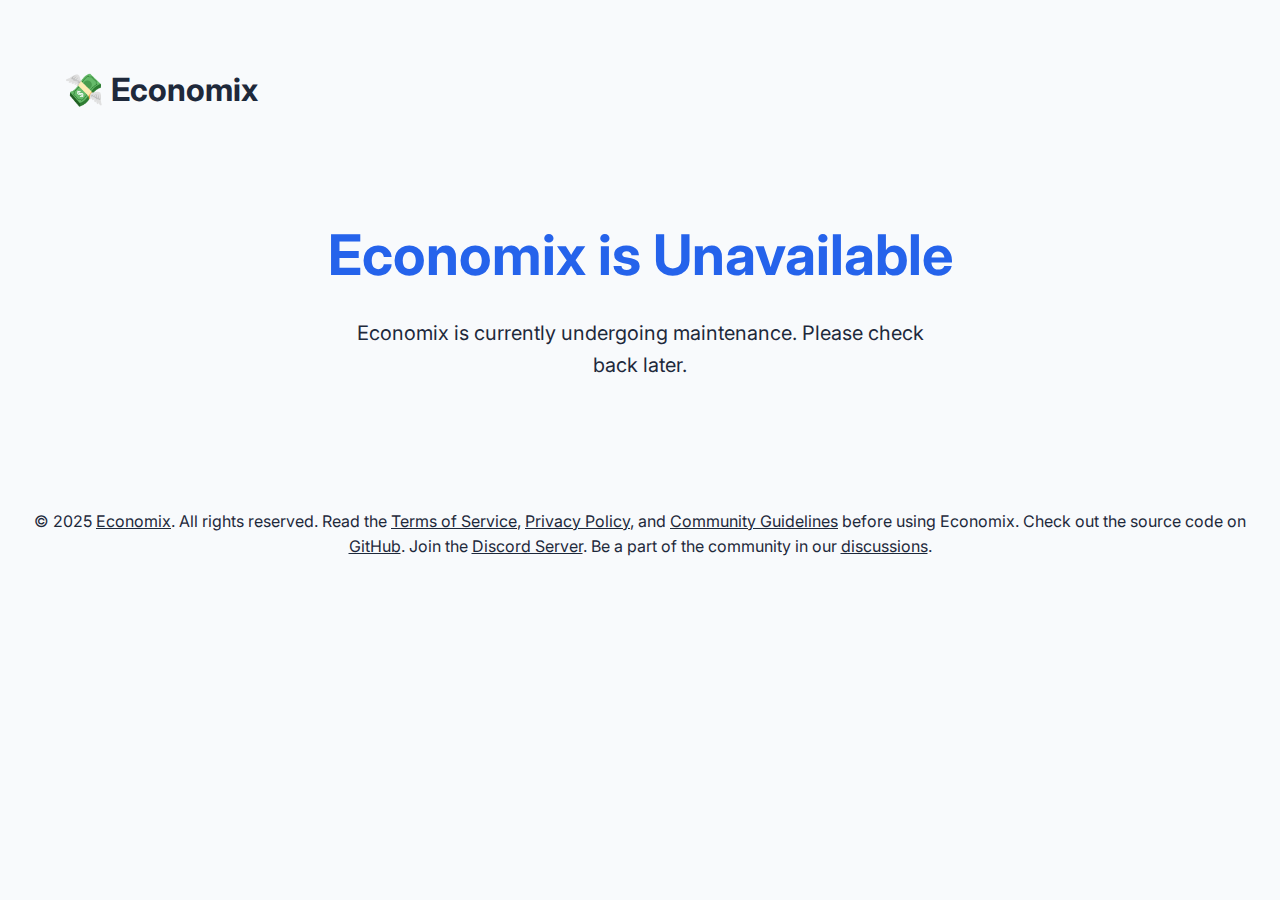
==== unavailable.html @ 11b1a0e7 "add unavailable page" ====
<!DOCTYPE html>
<html lang="en">

  <head>
    <!-- Charset & Viewport -->
    <meta charset="UTF-8" />
    <meta name="viewport" content="width=device-width, initial-scale=1.0" />

    <!-- Font -->
    <link rel="preconnect" href="https://fonts.googleapis.com">
    <link rel="preconnect" href="https://fonts.gstatic.com" crossorigin>
    <link
      href="https://fonts.googleapis.com/css2?family=Inter:ital,opsz,wght@0,14..32,100..900;1,14..32,100..900&display=swap"
      rel="stylesheet">

    <!-- SEO -->
    <meta name="description" content="Economix: The ultimate game of trade, risk, and reward">
    <meta name="keywords"
      content="Economix, game, buying, selling, marketplace, trade, economy, fun, fun game, cool game">
    <meta property="og:title" content="Economix - The Game of Trade">
    <meta property="og:description"
      content="Economix is a game where you can buy, sell, and trade your way to the top.">
    <meta property="og:url" content="https://economix.lol">
    <meta property="og:type" content="website">
    <meta name="twitter:card" content="summary">
    <meta name="twitter:title" content="Economix - The Game of Trade">
    <meta name="twitter:description"
      content="Economix is a game where you can buy, sell, and trade your way to the top. It's super fun and you should play it.">

    <link rel="stylesheet" href="styles.css" />

    <title>Economix is Unavailable</title>
  </head>

  <body>
    <div class="container">
      <div id="homepage">
        <nav class="hero-nav">
          <h1>💸 Economix</h1>
        </nav>

        <section class="hero">
          <div class="hero-content">
            <h2>Economix is Unavailable</h2>
            <p class="hero-subtitle">
              Economix is currently undergoing maintenance. Please check back later.
            </p>
          </div>
        </section>
      </div>
    </div>

    <div class="footer">
      <p>&copy; 2025 <a href="https://github.com/economix-app">Economix</a>. All rights reserved. Read the <a
          href="https://community.economix.lol/policies/tos.html">Terms of Service</a>, <a
          href="https://community.economix.lol/policies/privacy.html">Privacy Policy</a>, and <a
          href="https://community.economix.lol/policies/guidelines.html">Community Guidelines</a> before using Economix.
        Check out the
        source code on <a href="https://github.com/economix-app" target="_blank">GitHub</a>. Join the <a
          href="https://discord.gg/VwgTgnNe5T" target="_blank">Discord Server</a>. Be a part of the community in our <a
          href="https://github.com/orgs/economix-app/discussions">discussions</a>.
      </p>
    </div>
  </body>

</html>
---- styles.css ----
:root {
  /* Light Theme */
  --primary: #2563eb;
  --secondary: #3b82f6;
  --success: #22c55e;
  --danger: #ef4444;
  --background: #f8fafc;
  --card-bg: #ffffff;
  --text: #1e293b;
  --border: #e2e8f0;
  --modal-bg: #ffffff;
  --shadow: rgba(0, 0, 0, 0.05);
  --system-message: #f0fdf4;
  --admin-message: #eff6ff;
  --mod-message: #fef2f2;
  --media-message: #f3f4f6;
  --own-message: #e0e7ff;
  --rare: #0000ff;
  --epic: #bd1fdd;
  --legendary: #ffa500;
  --godlike: #ffff00;
}

[data-theme="dark"] {
  /* Dark Theme */
  --primary: #3b82f6;
  --secondary: #60a5fa;
  --success: #22c55e;
  --danger: #ef4444;
  --background: #1a1a1a;
  --card-bg: #2d2d2d;
  --text: #ffffff;
  --border: #404040;
  --modal-bg: #2d2d2d;
  --shadow: rgba(0, 0, 0, 0.2);
  --system-message: rgba(240, 253, 244, 0.1);
  --admin-message: rgba(239, 246, 255, 0.1);
  --mod-message: rgba(254, 242, 242, 0.1);
  --media-message: rgba(243, 244, 246, 0.1);
  --own-message: rgba(224, 231, 255, 0.1);
}

[data-theme="sepia"] {
  --primary: #8B4513;
  --secondary: #A0522D;
  --success: #228B22;
  --danger: #B22222;
  --background: #FDF5E6;
  --card-bg: #FFF8DC;
  --text: #5C4033;
  --border: #DEB887;
  --modal-bg: #FFF8DC;
  --shadow: rgba(0, 0, 0, 0.1);
  --system-message: #F5F5DC;
  --admin-message: #FAEBD7;
  --mod-message: #FFE4C4;
  --media-message: #FDF5E6;
  --own-message: #FFFACD;
}

[data-theme="solarized"] {
  --primary: #268bd2;
  --secondary: #2aa198;
  --success: #859900;
  --danger: #dc322f;
  --background: #fdf6e3;
  --card-bg: #eee8d5;
  --text: #657b83;
  --border: #93a1a1;
  --modal-bg: #eee8d5;
  --shadow: rgba(0, 0, 0, 0.1);
  --system-message: #b58900;
  --admin-message: #cb4b16;
  --mod-message: #d33682;
  --media-message: #268bd2;
  --own-message: #6c71c4;
}

[data-theme="nord"] {
  --primary: #5e81ac;
  --secondary: #81a1c1;
  --success: #a3be8c;
  --danger: #bf616a;
  --background: #2e3440;
  --card-bg: #3b4252;
  --text: #eceff4;
  --border: #434c5e;
  --modal-bg: #3b4252;
  --shadow: rgba(0, 0, 0, 0.2);
  --system-message: rgba(163, 190, 140, 0.1);
  --admin-message: rgba(129, 161, 193, 0.1);
  --mod-message: rgba(191, 97, 106, 0.1);
  --media-message: rgba(94, 129, 172, 0.1);
  --own-message: rgba(94, 129, 172, 0.1);
}

[data-theme="dracula"] {
  --primary: #bd93f9;
  --secondary: #ff79c6;
  --success: #50fa7b;
  --danger: #ff5555;
  --background: #282a36;
  --card-bg: #44475a;
  --text: #f8f8f2;
  --border: #6272a4;
  --modal-bg: #44475a;
  --shadow: rgba(0, 0, 0, 0.2);
  --system-message: rgba(80, 250, 123, 0.1);
  --admin-message: rgba(189, 147, 249, 0.1);
  --mod-message: rgba(255, 85, 85, 0.1);
  --media-message: rgba(255, 121, 198, 0.1);
  --own-message: rgba(255, 121, 198, 0.1);
}

[data-theme="monokai"] {
  --primary: #66d9ef;
  --secondary: #fd971f;
  --success: #a6e22e;
  --danger: #f92672;
  --background: #272822;
  --card-bg: #3e3d32;
  --text: #f8f8f2;
  --border: #75715e;
  --modal-bg: #3e3d32;
  --shadow: rgba(0, 0, 0, 0.2);
  --system-message: rgba(166, 226, 46, 0.1);
  --admin-message: rgba(102, 217, 239, 0.1);
  --mod-message: rgba(249, 38, 114, 0.1);
  --media-message: rgba(253, 151, 31, 0.1);
  --own-message: rgba(253, 151, 31, 0.1);
}

[data-theme="gruvbox"] {
  --primary: #458588;
  --secondary: #d79921;
  --success: #98971a;
  --danger: #cc241d;
  --background: #282828;
  --card-bg: #3c3836;
  --text: #ebdbb2;
  --border: #665c54;
  --modal-bg: #3c3836;
  --shadow: rgba(0, 0, 0, 0.2);
  --system-message: rgba(152, 151, 26, 0.1);
  --admin-message: rgba(69, 133, 136, 0.1);
  --mod-message: rgba(204, 36, 29, 0.1);
  --media-message: rgba(215, 153, 33, 0.1);
  --own-message: rgba(215, 153, 33, 0.1);
}

[data-theme="oceanic"] {
  --primary: #4ec9b0;
  --secondary: #c594c5;
  --success: #99c794;
  --danger: #ec5f67;
  --background: #1b2b34;
  --card-bg: #343d46;
  --text: #d8dee9;
  --border: #65737e;
  --modal-bg: #343d46;
  --shadow: rgba(0, 0, 0, 0.2);
  --system-message: rgba(153, 199, 148, 0.1);
  --admin-message: rgba(197, 148, 197, 0.1);
  --mod-message: rgba(236, 95, 103, 0.1);
  --media-message: rgba(78, 201, 176, 0.1);
  --own-message: rgba(78, 201, 176, 0.1);
}

[data-theme="tokyonight"] {
  --primary: #7aa2f7;
  --secondary: #bb9af7;
  --success: #9ece6a;
  --danger: #f7768e;
  --background: #1a1b26;
  --card-bg: #24283b;
  --text: #c0caf5;
  --border: #3b4261;
  --modal-bg: #24283b;
  --shadow: rgba(0, 0, 0, 0.3);
  --system-message: rgba(158, 206, 106, 0.1);
  --admin-message: rgba(122, 162, 247, 0.1);
  --mod-message: rgba(247, 118, 142, 0.1);
  --media-message: rgba(187, 154, 247, 0.1);
  --own-message: rgba(187, 154, 247, 0.1);
}


[data-theme="pastel"] {
  --primary: #a2bffe;
  --secondary: #f4b8e4;
  --success: #b4e4c6;
  --danger: #ff9999;
  --background: #f5f5f5;
  --card-bg: #ffffff;
  --text: #555555;
  --border: #e0e0e0;
  --modal-bg: #ffffff;
  --shadow: rgba(0, 0, 0, 0.05);
  --system-message: #e6f3e6;
  --admin-message: #e6f0fa;
  --mod-message: #ffe6e6;
  --media-message: #f0e6fa;
  --own-message: #f0e6fa;
}

[data-theme="cyberpunk"] {
  --primary: #00ff9f;
  --secondary: #ff00ff;
  --success: #00ff00;
  --danger: #ff0033;
  --background: #0d0c1d;
  --card-bg: #1b1931;
  --text: #e0f7fa;
  --border: #4a3b6b;
  --modal-bg: #1b1931;
  --shadow: rgba(0, 255, 255, 0.1);
  --system-message: rgba(0, 255, 0, 0.2);
  --admin-message: rgba(0, 255, 159, 0.2);
  --mod-message: rgba(255, 0, 51, 0.2);
  --media-message: rgba(255, 0, 255, 0.2);
  --own-message: rgba(255, 0, 255, 0.2);
}

/* Global Reset and Base Styles */
*,
*::before,
*::after {
  margin: 0;
  padding: 0;
  box-sizing: border-box;
}

body {
  font-family: "Inter", system-ui, -apple-system, BlinkMacSystemFont, 'Segoe UI', Roboto, Oxygen, Ubuntu, Cantarell, 'Open Sans', 'Helvetica Neue', sans-serif;
  background: var(--background);
  color: var(--text);
  line-height: 1.6;
  min-height: 100vh;
  padding: 2rem;
  transition: background-color 0.3s ease, color 0.3s ease;
}

/* Utility Classes */
.container {
  /* max-width: 1200px; */
  max-width: 1500px;
  margin: 0 auto;
  padding: 0 1rem;
}

/* Sidebar now within the parent layout */
.sidebar {
  flex: 0 0 250px;
  background: var(--card-bg);
  padding: 1rem;
  border-right: 1px solid var(--border);
  display: flex;
  flex-direction: column;
}

.sidebar h2 {
  margin: 0.9rem 0;
}

.sidebar .card-header h2 {
  margin-bottom: 1rem;
}

/* Main content area where sidebar is not taking over the full page */
.chat-area {
  flex: 1;
  display: flex;
  flex-direction: column;
  padding: 1rem;
}

/* Cards and Forms */
.card-container {
  display: grid;
  gap: 2rem;
  max-width: 800px;
  margin: 2rem auto;
}

.card {
  background: var(--card-bg);
  padding: 1.5rem;
  border-radius: 0.75rem;
  box-shadow: 0 2px 4px var(--shadow);
  border: 1px solid var(--border);
  position: relative;
  gap: 1rem;
}

.card-center {
  text-align: center;
  max-width: fit-content;
  margin: 0 auto;
}

.auth-form {
  display: flex;
  flex-direction: column;
  gap: 1rem;
}

.auth-form h2 {
  color: var(--primary);
  margin-bottom: 0.5rem;
}

h2 {
  margin-bottom: 0.5rem;
}

/* Navigation */
.navbar {
  display: flex;
  justify-content: space-between;
  align-items: center;
  padding: 1rem 0;
  margin-bottom: 2rem;
  border-bottom: 2px solid var(--border);
}

.user-info {
  display: flex;
  align-items: center;
  gap: 1rem;
}

/* Tabs  */
.tabs {
  display: flex;
  border-bottom: 2px solid var(--border);
  margin-bottom: 1rem;
  overflow-x: auto;
  white-space: nowrap;
}

.tab {
  padding: 0.75rem 1.5rem;
  cursor: pointer;
  color: var(--color);
  background: var(--card-bg);
  border: 1px solid var(--border);
  border-bottom: none;
  margin-right: 0.5rem;
  border-top-left-radius: 0.5rem;
  border-top-right-radius: 0.5rem;
}

.tab.active {
  background: #fff;
  color: #1e293b;
  font-weight: bold;
}

.tab-contents .tab-content {
  display: none;
}

/* Chat Tab Styles */
.tab-content#tab-chat {
  flex-direction: column;
  height: 100%;
}

.tab-contents#tab-chat .tab-content.active {
  display: flex;
}

.tab-contents .tab-content.active {
  display: block;
}

/* Buttons */
.btn {
  padding: 0.75rem 1.5rem;
  margin-right: 0.5rem;
  border: none;
  border-radius: 0.5rem;
  cursor: pointer;
  font-weight: 600;
  transition: background 0.2s ease;
  display: inline-flex;
  align-items: center;
  gap: 0.5rem;
}

.btn#tab-inventory {
  margin-left: 0.5rem;
}

.btn#tab-market {
  margin-left: 0.5rem;
}

.btn-primary {
  background: var(--primary);
  color: #fff;
}

.btn-primary:hover {
  background: var(--secondary);
}

.btn-success {
  background: var(--success);
  color: #fff;
}

.btn-danger {
  background: var(--danger);
  color: #fff;
}

/* Form Inputs */
input[type="text"],
input[type="email"],
input[type="password"],
textarea {
  padding: 0.75rem;
  border: 1px solid var(--border);
  border-radius: 0.5rem;
  width: 100%;
  transition: border-color 0.2s ease;
}

input:focus,
textarea:focus {
  outline: none;
  border-color: var(--primary);
  box-shadow: 0 0 0 3px rgba(37, 99, 235, 0.1);
}

/* Chat Area Specifics */
.message-container {
  flex: 1;
  overflow-y: auto;
  padding-right: 1rem;
  margin-bottom: 1rem;
}

/* Lists */
.item-list {
  display: grid;
  gap: 0.75rem;
  list-style: none;
  padding: 0;
}

.list-item {
  background: var(--card-bg);
  padding: 1rem;
  border-radius: 0.5rem;
  border: 1px solid var(--border);
  display: flex;
  justify-content: space-between;
  align-items: center;
}

.badge {
  padding: 0.25rem 0.75rem;
  border-radius: 999px;
  font-size: 0.875rem;
  font-weight: 500;
  background: var(--background);
  color: var(--text);
  border: 1px solid var(--border);
}

/* Cooldown indicators */
.cooldown {
  color: #64748b;
  font-size: 0.875rem;
  margin-top: 0.5rem;
}

/* Modal */
.modal {
  display: none;
  position: fixed;
  z-index: 1000;
  inset: 0;
  overflow-y: auto;
  background-color: rgba(0, 0, 0, 0.4);
}

.modal-content {
  background-color: var(--modal-bg);
  margin: 10% auto;
  padding: 20px;
  border: 1px solid #888;
  width: 90%;
  max-width: 400px;
  border-radius: 10px;
  position: relative;
}

.close {
  color: #aaa;
  position: absolute;
  top: 5px;
  right: 10px;
  font-size: 28px;
  font-weight: bold;
  cursor: pointer;
}

.modal-actions {
  text-align: right;
  margin-top: 1rem;
}

.actions>button {
  margin-bottom: 0.5rem;
}

/* Links and Footer */
a {
  text-decoration: underline;
  color: var(--text);
}

.footer {
  text-align: center;
  margin-top: 2rem;
}

/* Message Input Area */
.message-input {
  display: flex;
  gap: 0.5rem;
}

.message-input input[type="text"] {
  flex: 1;
  padding: 0.75rem;
  border: 1px solid var(--border);
  border-radius: 0.5rem;
  transition: border-color 0.2s ease;
}

.message-input input[type="text"]:focus {
  outline: none;
  border-color: var(--primary);
  box-shadow: 0 0 0 3px rgba(37, 99, 235, 0.1);
}

.message-input input {
  flex: 1;
  padding: 0.75rem;
  border: 1px solid var(--border);
  border-radius: 0.5rem;
  margin-right: 0.5rem;
}

.message-input button {
  padding: 0.75rem 1.5rem;
  border: none;
  background: var(--primary);
  color: #fff;
  border-radius: 0.5rem;
  font-weight: 600;
  cursor: pointer;
  transition: background 0.2s ease;
}

.message-input button:hover {
  background: var(--secondary);
}

/* Highlighted Elements */
.highlight {
  background: var(--primary);
  color: #fff;
  border-radius: 0.25rem;
  padding: 0.25rem 0.5rem;
}

/* Chat Tabs */
.chat-tabs button {
  width: 100%;
  padding: 0.75rem;
  border-radius: 0.5rem;
  border: none;
  background: var(--primary);
  color: #fff;
  font-weight: 600;
  transition: background 0.2s ease;
  cursor: pointer;
}

.chat-tabs button:not(.active):hover {
  background: var(--secondary);
}

.chat-tabs button.active {
  background: var(--secondary);
}

.chat-tabs {
  display: flex;
  flex-direction: column;
  gap: 0.5rem;
}

/* Chat Card */
.chat-card {
  display: flex;
  flex-direction: row;
  height: 600px;
  overflow: hidden;
  border: 1px solid var(--border);
  border-radius: 0.75rem;
}

/* Chat Messages */
.message {
  color: var(--text);
  padding: 0.75rem;
  border-radius: 0.5rem;
  margin-bottom: 0.5rem;
  max-width: 70%;
  word-wrap: break-word;
  box-shadow: 0 1px 3px rgba(0, 0, 0, 0.1);
  background: var(--card-bg);
  position: relative;
  transition: transform 0.2s;
}

.message:hover {
  transform: translateX(5px);
}

.message.system {
  background: var(--system-message);
  border-left: 4px solid #22c55e;
}

.message.admin {
  background: var(--admin-message);
  border-left: 4px solid #3b82f6;
}

.message.mod {
  background: var(--mod-message);
  border-left: 4px solid #ef4444;
}

.message.media {
  background: var(--media-message);
  border-left: 4px solid #f59e0b;
}

.message.msg {
  background: var(--own-message);
  margin-left: auto;
  max-width: 70%;
}

.own-message {
  background: var(--own-message);
  border-left: 4px solid #6366f1;
  margin-left: auto;
  max-width: 70%;
}

.message-header {
  display: flex;
  justify-content: space-between;
  margin-bottom: 0.5rem;
  font-size: 0.875rem;
}

.message-sender {
  font-weight: 600;
}

.message-sender.admin {
  color: var(--primary);
}

.message-sender.mod {
  color: var(--danger);
}

.message-time {
  color: #64748b;
}

.delete-message {
  position: absolute;
  right: 0.5rem;
  bottom: 0.5rem;
  background: none;
  border: none;
  cursor: pointer;
  opacity: 0;
  transition: opacity 0.2s;
}

.message:hover .delete-message {
  opacity: 1;
}

/* Responsive Adjustments */
@media (max-width: 1024px) {

  /* In tablet view, layout remains flexible */
  .chat-card {
    flex-direction: row;
  }
}

@media (max-width: 768px) {
  body {
    padding: 1rem;
  }

  .container {
    padding: 0 1rem;
  }

  .card-container {
    grid-template-columns: 1fr;
  }

  /* Sidebar becomes full-width on mobile */
  .chat-card {
    flex-direction: column;
    height: auto;
  }

  .sidebar {
    flex: none;
    width: 100%;
    border-right: none;
    border-bottom: 1px solid var(--border);
  }

  /* Ensure main content adjusts */
  .chat-area {
    padding: 0.5rem;
  }

  .message-input {
    position: relative;
    width: 100%;
    margin-top: 1rem;
    margin-bottom: 1rem;
  }
}

.filters {
  display: flex;
  gap: 1rem;
  margin-bottom: 1rem;
  flex-wrap: wrap;
}

.filters input,
.filters select {
  padding: 0.5rem;
  border: 1px solid var(--border);
  border-radius: 0.5rem;
  background: var(--card-bg);
  color: var(--text);
}

.filters input:focus,
.filters select:focus {
  outline: none;
  border-color: var(--primary);
  box-shadow: 0 0 0 2px rgba(37, 99, 235, 0.1);
}

.chat-tab-button {
  position: relative;
}

.chat-tab-button.new-messages::after {
  content: '';
  position: absolute;
  right: 5px;
  top: 5px;
  width: 8px;
  height: 8px;
  background: #ef4444;
  border-radius: 50%;
}

.banner {
  position: fixed;
  top: 0;
  left: 0;
  width: 100%;
  padding: 0.5rem;
  background: var(--background);
  border-bottom: 1px solid var(--border);
  z-index: 1000;
  text-align: center;
  font-weight: bold;
  color: var(--text);
  background-color: var(--background);
  text-align: center;
}

.pet-list {
  list-style: none;
  padding: 0;
}

.pet-entry {
  padding: 10px;
  border-bottom: 1px solid #eee;
}

.pet-entry-content {
  display: flex;
  flex-direction: column;
}

.pet-info {
  margin-bottom: 10px;
}

.pet-benefits {
  color: var(--success);
  font-weight: bold;
}

.pet-status-dead {
  font-weight: bold;
  color: var(--danger);
}

.pet-status-healthy {
  color: var(--success);
}

.pet-status-hungry {
  color: #ffcc00;
}

.pet-status-starving {
  color: var(--danger);
}

#homepage {
  max-width: 1200px;
  margin: 0 auto;
  padding: 0 1rem;
}

.hero-nav {
  display: flex;
  justify-content: space-between;
  align-items: center;
  padding: 2rem 0;
}

.hero {
  text-align: center;
  padding: 4rem 0;
}

.hero h2 {
  font-size: 3.5rem;
  margin-bottom: 1rem;
  color: var(--primary);
}

.hero-subtitle {
  font-size: 1.25rem;
  color: var(--text);
  max-width: 600px;
  margin: 0 auto 2rem;
}

.hero-cta .btn-lg {
  padding: 1rem 2rem;
  font-size: 1.25rem;
  border-radius: 1rem;
}

.hero-stats {
  display: flex;
  justify-content: center;
  gap: 4rem;
  margin-top: 4rem;
}

.stat {
  text-align: center;
}

.stat-value {
  font-size: 2rem;
  font-weight: bold;
  color: var(--primary);
}

.stat-label {
  color: var(--text);
  opacity: 0.8;
}

.features {
  display: grid;
  grid-template-columns: repeat(auto-fit, minmax(300px, 1fr));
  gap: 2rem;
  padding: 4rem 0;
}

.feature-card {
  background: var(--card-bg);
  padding: 2rem;
  border-radius: 1rem;
  border: 1px solid var(--border);
  text-align: center;
}

.feature-icon {
  font-size: 3rem;
  margin-bottom: 1rem;
}

.rules-preview {
  padding: 4rem 0;
  text-align: center;
}

.rules-grid {
  display: grid;
  grid-template-columns: repeat(3, 1fr);
  gap: 2rem;
  margin-top: 2rem;
}

.rule-card {
  padding: 2rem;
  background: var(--card-bg);
  border-radius: 1rem;
  border: 1px solid var(--border);
}

.rule-emoji {
  font-size: 2rem;
  margin-bottom: 1rem;
}

.btn-outline {
  background: transparent;
  border: 2px solid var(--primary);
  color: var(--primary);
}

.form-select {
  padding: 0.5rem;
  border: 1px solid var(--border);
  border-radius: 0.5rem;
  background: var(--card-bg);
  color: var(--text);
  font-size: 1rem;
}

/* Casino Tab Styles */
.casino-actions {
  padding: 1.5rem;
  text-align: center;
  display: flex;
  flex-direction: column;
  gap: 1rem;
  background: var(--card-bg);
  border-radius: 0.5rem;
  border: 1px solid var(--border);
  box-shadow: 0 2px 4px var(--shadow);
  margin-bottom: 1rem;
}

.casino-actions p {
  margin: 0;
  color: var(--text);
  font-size: 1rem;
}

#betAmount {
  padding: 0.75rem;
  border: 1px solid var(--border);
  border-radius: 0.5rem;
  width: 100%;
  max-width: 200px;
  margin: 0 auto;
  background: var(--background);
  color: var(--text);
  font-size: 1rem;
  transition: border-color 0.2s ease, box-shadow 0.2s ease;
}

#betAmount:focus {
  outline: none;
  border-color: var(--primary);
  box-shadow: 0 0 0 3px rgba(37, 99, 235, 0.1);
  /* Matches your input focus style */
}

#betHeads,
#betTails {
  padding: 0.75rem 1.5rem;
  border: none;
  border-radius: 0.5rem;
  font-weight: 600;
  cursor: pointer;
  transition: background 0.2s ease, transform 0.1s ease;
  display: inline-flex;
  align-items: center;
  gap: 0.5rem;
  background: var(--primary);
  color: #fff;
}

#betHeads:hover,
#betTails:hover {
  background: var(--secondary);
  transform: translateY(-2px);
}

#betHeads:active,
#betTails:active {
  transform: translateY(0);
}

#betHeads {
  background: var(--success);
  /* Green for heads to differentiate */
}

#betHeads:hover {
  background: var(--success);
  /* Maintain green, slightly lighter could be added if desired */
  filter: brightness(1.1);
}

#betTails {
  background: var(--danger);
  /* Red for tails to differentiate */
}

#betTails:hover {
  background: var(--danger);
  filter: brightness(1.1);
}

#casinoResult {
  margin-top: 1rem;
  font-weight: bold;
  color: var(--text);
  font-size: 1.1rem;
  min-height: 1.5em;
  /* Prevents layout shift during animation */
  transition: color 0.3s ease;
}

/* Animation for Coin Flip Result */
@keyframes coinFlip {
  0% {
    transform: rotateY(0deg);
  }

  50% {
    transform: rotateY(180deg);
  }

  100% {
    transform: rotateY(360deg);
  }
}

#casinoResult.flipping {
  animation: coinFlip 1s ease-in-out;
}

/* Winning/Losing States */
#casinoResult.won {
  color: var(--success);
}

#casinoResult.lost {
  color: var(--danger);
}

.radio-group {
  display: flex;
  justify-content: center;
  gap: 1rem;
  margin-bottom: 1rem;
}

#diceBetAmount {
  padding: 0.75rem;
  border: 1px solid var(--border);
  border-radius: 0.5rem;
  width: 100%;
  max-width: 200px;
  margin: 0 auto 1rem;
  background: var(--background);
  color: var(--text);
  font-size: 1rem;
}

#diceBetAmount:focus {
  outline: none;
  border-color: var(--primary);
  box-shadow: 0 0 0 3px rgba(37, 99, 235, 0.1);
}

#diceResult {
  font-weight: bold;
  color: var(--text);
  font-size: 1.1rem;
}

@media (max-width: 768px) {
  .hero h2 {
    font-size: 2.5rem;
  }

  .hero-stats {
    flex-direction: column;
    gap: 2rem;
  }

  .rules-grid {
    grid-template-columns: 1fr;
  }

  .casino-actions {
    padding: 1rem;
  }

  #betAmount {
    max-width: 150px;
  }

  #betHeads,
  #betTails {
    padding: 0.5rem 1rem;
    font-size: 0.9rem;
  }
}
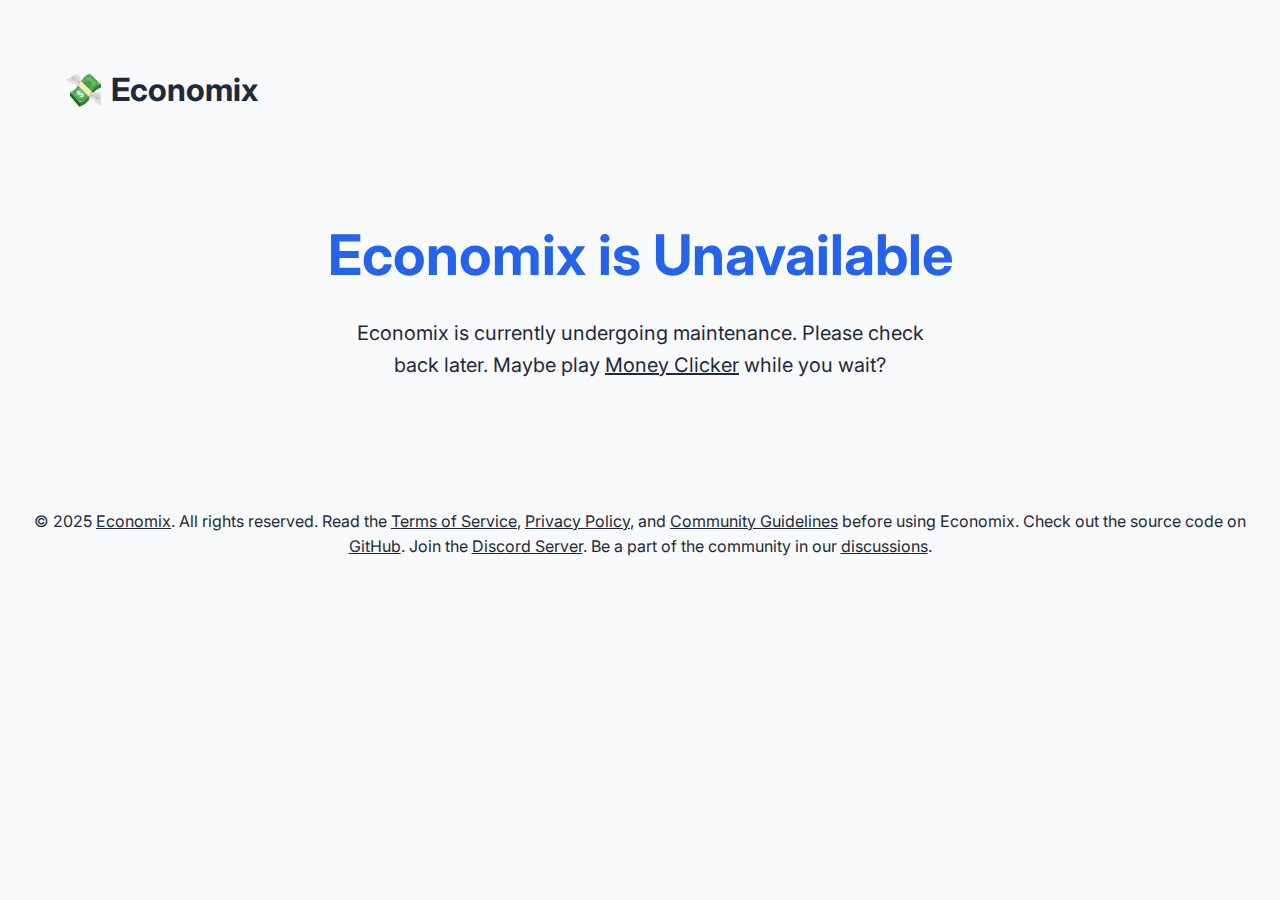
==== commit e4e8e97f: "update" ====
--- a/unavailable.html
+++ b/unavailable.html
@@ -43,7 +43,7 @@
           <div class="hero-content">
             <h2>Economix is Unavailable</h2>
             <p class="hero-subtitle">
-              Economix is currently undergoing maintenance. Please check back later.
+              Economix is currently undergoing maintenance. Please check back later. Maybe play <a href="https://minigames.economix.lol/money-clicker">Money Clicker</a> while you wait?
             </p>
           </div>
         </section>
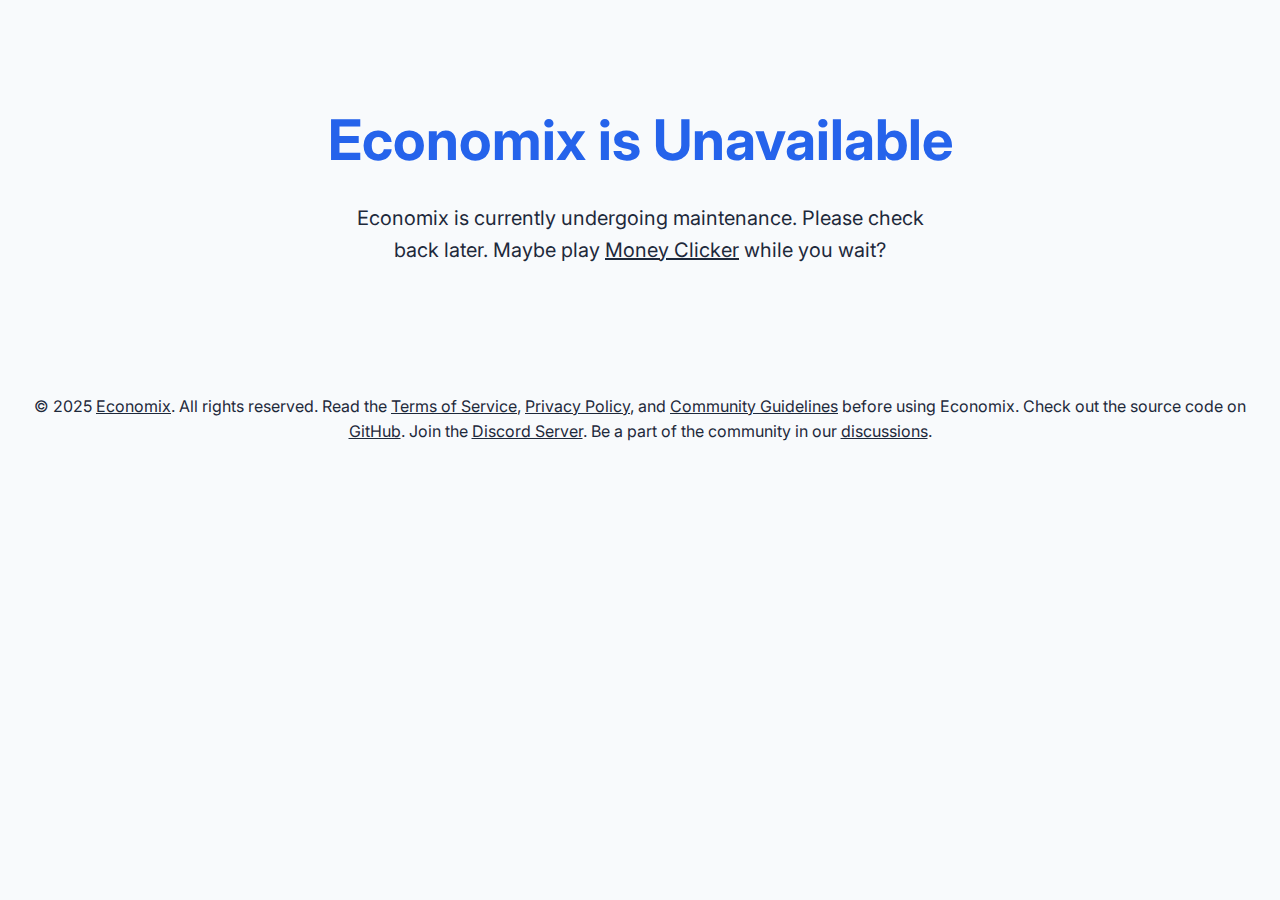
==== commit c91cfec9: "Merge branch 'main' into main" ====
--- a/unavailable.html
+++ b/unavailable.html
@@ -35,10 +35,6 @@
   <body>
     <div class="container">
       <div id="homepage">
-        <nav class="hero-nav">
-          <h1>💸 Economix</h1>
-        </nav>
-
         <section class="hero">
           <div class="hero-content">
             <h2>Economix is Unavailable</h2>
